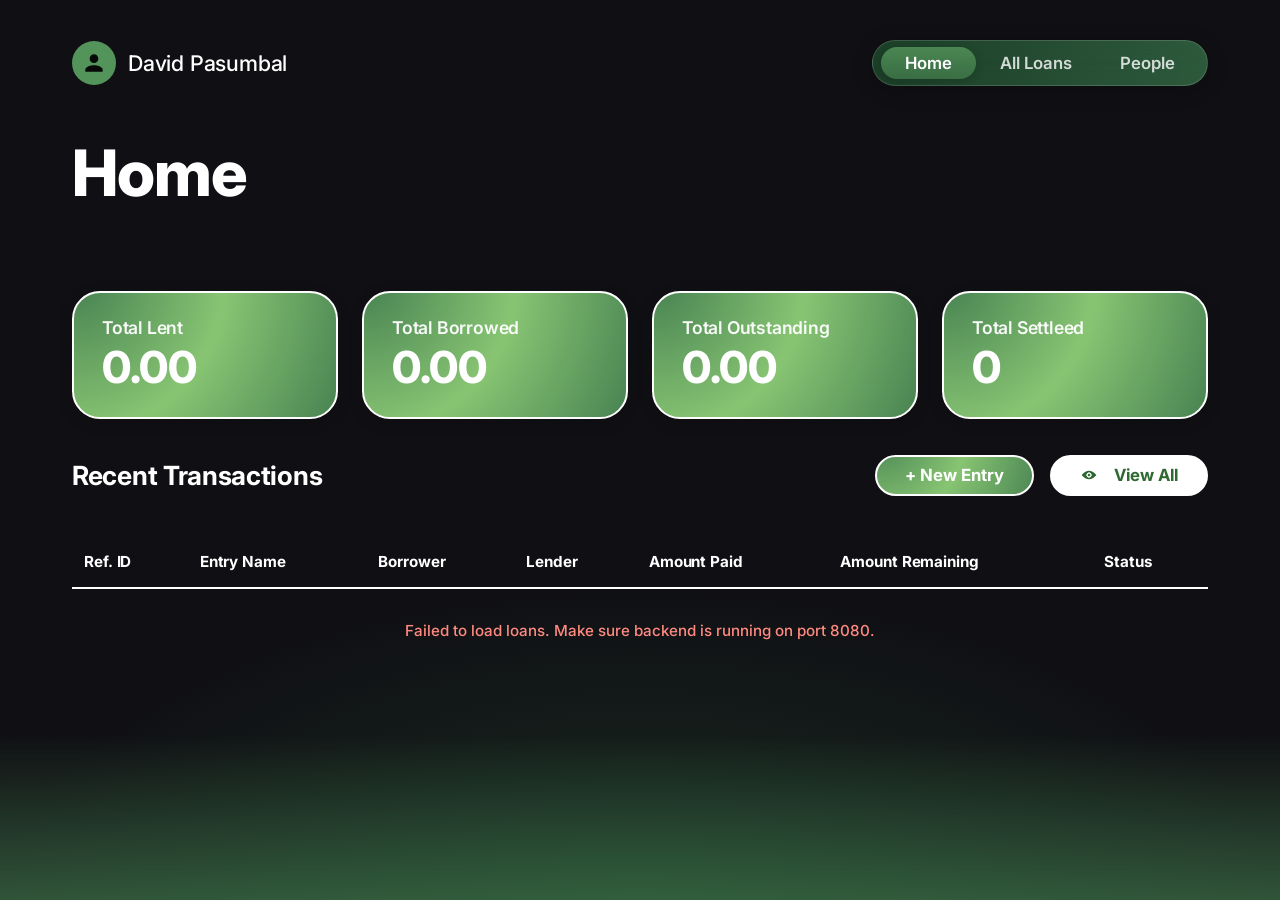
==== index.html @ 299bce42 "Merge branch 'feature-payments'" ====
<!DOCTYPE html>
<html lang="en">
<head>
    <meta charset="UTF-8">
    <meta name="viewport" content="width=device-width, initial-scale=1.0">
    <title>Loan Tracking System - Home</title>
    <meta name="description" content="Overview dashboard of your loan tracking.">
    <link rel="stylesheet" href="styles.css">
</head>
<body>
    <header class="header">
        <div class="profile">
            <div class="profile-avatar">
                <svg viewBox="0 0 24 24">
                    <path d="M12 12c2.21 0 4-1.79 4-4s-1.79-4-4-4-4 1.79-4 4 1.79 4 4 4zm0 2c-2.67 0-8 1.34-8 4v2h16v-2c0-2.66-5.33-4-8-4z"/>
                </svg>
            </div>
            <span class="profile-name">David Pasumbal</span>
        </div>
        <nav class="navbar-pill">
            <a href="index.html" class="active">Home</a>
            <a href="all-payments.html">All Loans</a>
            <a href="people-groups.html">People</a>
        </nav>
    </header>

    <main class="main-content">
        <h1 class="page-title">Home</h1>

        <div id="alerts-container" class="alerts-container"></div>

        <section class="metrics-grid">
            <div class="metric-card">
                <span class="metric-label">Total Lent</span>
                <span class="metric-value" id="total-lent">0.00</span>
            </div>
            <div class="metric-card">
                <span class="metric-label">Total Borrowed</span>
                <span class="metric-value" id="total-borrowed">0.00</span>
            </div>
            <div class="metric-card">
                <span class="metric-label">Total Outstanding</span>
                <span class="metric-value" id="total-outstanding">0.00</span>
            </div>
            <div class="metric-card">
                <span class="metric-label">Total Settleed</span>
                <span class="metric-value" id="total-settled">0</span>
            </div>
        </section>

        <section class="transactions-section">
            <div class="section-header" style="display: flex; justify-content: space-between; align-items: center; margin-bottom: 1.5rem;">
                <h2 class="section-title" style="margin-bottom: 0;">Recent Transactions</h2>
                <div class="actions-header" style="display: flex; gap: 1rem; align-items: center;">
                    <a href="entry-detail.html" class="btn-new-entry">+ New Entry</a>
                    <a href="all-payments.html" class="btn-view-all" style="display: flex; align-items: center;">
                        <img src="greenview.png" style="width: 18px; height: 18px; margin-right: 0.5rem;" alt="View All">
                        View All
                    </a>
                </div>
            </div>
            <div class="transactions-table-container">
                <table class="transactions-table">
                    <thead>
                        <tr>
                            <th>Ref. ID</th>
                            <th>Entry Name</th>
                            <th>Borrower</th>
                            <th>Lender</th>
                            <th>Amount Paid</th>
                            <th>Amount Remaining</th>
                            <th>Status</th>
                        </tr>
                    </thead>
                    <tbody id="recent-transactions-body">
                        <tr>
                            <td colspan="7" style="text-align: center; padding: 2rem;">Loading transactions...</td>
                        </tr>
                    </tbody>
                </table>
            </div>
        </section>


    </main>

    <script>
        const API_BASE = 'http://localhost:8080/api';
        const USER_ID = '11111111-1111-1111-1111-111111111111'; // David Pasumbal

        function formatCurrency(amount) {
            return new Intl.NumberFormat('en-US', {
                style: 'decimal',
                minimumFractionDigits: 0,
                maximumFractionDigits: 0
            }).format(Math.round(amount || 0));
        }

        async function loadDashboard() {
            try {
                const response = await fetch(`${API_BASE}/entries`);
                if (!response.ok) throw new Error('Failed to fetch loans');
                const loans = await response.json();

                // Calculate metrics
                let totalLent = 0;
                let totalBorrowed = 0;
                let outstandingLent = 0;
                let outstandingBorrowed = 0;
                let totalSettled = 0;
                const overdueAlerts = [];

                loans.forEach(loan => {
                    const isLender = loan.lenderPersonId === USER_ID;
                    const isBorrower = loan.borrowerPersonId === USER_ID;
                    const remaining = loan.amountRemaining || 0;
                    const borrowed = loan.amountBorrowed || 0;
                    const paid = borrowed - remaining;

                    if (isLender) {
                        totalLent += borrowed;
                        outstandingLent += remaining;
                        totalSettled += paid;
                    }
                    if (isBorrower) {
                        totalBorrowed += borrowed;
                        outstandingBorrowed += remaining;
                        totalSettled += paid;
                    }

                    // Installment alerts
                    if (loan.installmentPlan && loan.installmentPlan.terms && (isLender || isBorrower)) {
                        loan.installmentPlan.terms.forEach(term => {
                            const status = term.status ? term.status.toUpperCase() : '';
                            if (status === 'DELINQUENT') {
                                overdueAlerts.push({
                                    loan,
                                    term,
                                    isLender,
                                    isBorrower
                                });
                            }
                        });
                    }
                });

                const totalOutstanding = outstandingLent + outstandingBorrowed;

                // Update UI elements
                document.getElementById('total-lent').textContent = formatCurrency(totalLent);
                document.getElementById('total-borrowed').textContent = formatCurrency(totalBorrowed);
                
                const outstandingEl = document.getElementById('total-outstanding');
                outstandingEl.textContent = formatCurrency(totalOutstanding);

                document.getElementById('total-settled').textContent = formatCurrency(totalSettled);

                // Render Alerts
                const alertsContainer = document.getElementById('alerts-container');
                alertsContainer.innerHTML = '';

                // Overdue Alerts
                overdueAlerts.forEach(alert => {
                    const card = document.createElement('div');
                    card.className = 'alert-card delinquent';
                    card.onclick = () => {
                        window.location.href = `entry-detail.html?id=${alert.loan.entryId}`;
                    };

                    const amt = formatCurrency(alert.loan.installmentPlan.amountPerTerm);
                    const lenderOrBorrowerMsg = alert.isBorrower 
                        ? `You owe <strong>₱${amt}</strong> to <strong>${alert.loan.lenderPersonName || 'Lender'}</strong>`
                        : `<strong>${alert.loan.borrowerPersonName || alert.loan.borrowerGroupName || 'Borrower'}</strong> owes you <strong>₱${amt}</strong>`;
                    
                    const formattedDate = new Date(alert.term.dueDate).toLocaleDateString('en-US', {
                        month: 'short', day: 'numeric', year: 'numeric'
                    });

                    card.innerHTML = `
                        <div class="alert-icon">⚠️</div>
                        <div class="alert-content">
                            <span class="alert-title">Overdue Installment (Term #${alert.term.termNumber})</span>
                            <span class="alert-message">${lenderOrBorrowerMsg} for "${alert.loan.entryName}"</span>
                            <span class="alert-meta">Was due on ${formattedDate}</span>
                        </div>
                        <div class="alert-action">Resolve</div>
                    `;
                    alertsContainer.appendChild(card);
                });

                // Render recent transactions (up to 5, sorted by ID or date or just last added)
                // Let's assume order is fine, or sort descending if we want
                const recentLoans = [...loans].reverse().slice(0, 5);
                const tbody = document.getElementById('recent-transactions-body');
                tbody.innerHTML = '';

                if (recentLoans.length === 0) {
                    tbody.innerHTML = `<tr><td colspan="7" style="text-align: center; padding: 2rem; color: rgba(255,255,255,0.5);">No transactions found.</td></tr>`;
                    return;
                }

                recentLoans.forEach(loan => {
                    const row = document.createElement('tr');
                    // Display-only row — no click navigation

                    const amountPaid = (loan.amountBorrowed || 0) - (loan.amountRemaining || 0);
                    
                    // Determine display status (Ongoing, Overdue, Paid)
                    let displayStatus = 'Ongoing';
                    if (loan.paymentStatus === 'PAID') {
                        displayStatus = 'Paid';
                    } else {
                        let hasDelinquent = false;
                        if (loan.installmentPlan && loan.installmentPlan.terms) {
                            hasDelinquent = loan.installmentPlan.terms.some(t => t.status === 'DELINQUENT');
                        }
                        if (hasDelinquent) {
                            displayStatus = 'Overdue';
                        } else {
                            displayStatus = 'Ongoing';
                        }
                    }
                    const statusClass = displayStatus.toLowerCase();

                    row.innerHTML = `
                        <td><strong>${loan.referenceId || 'N/A'}</strong></td>
                        <td>${loan.entryName || 'Unnamed'}</td>
                        <td>${loan.borrowerPersonName || loan.borrowerGroupName || 'None'}</td>
                        <td>${loan.lenderPersonName || 'None'}</td>
                        <td>${formatCurrency(amountPaid)}</td>
                        <td>${formatCurrency(loan.amountRemaining)}</td>
                        <td><span class="status-badge ${statusClass}">${displayStatus}</span></td>
                    `;
                    tbody.appendChild(row);
                });

            } catch (err) {
                console.error(err);
                document.getElementById('recent-transactions-body').innerHTML = `
                    <tr>
                        <td colspan="7" style="text-align: center; padding: 2rem; color: #ff8a80;">
                            Failed to load loans. Make sure backend is running on port 8080.
                        </td>
                    </tr>
                `;
            }
        }

        document.addEventListener('DOMContentLoaded', loadDashboard);
    </script>
</body>
</html>
---- styles.css ----
@import url('https://fonts.googleapis.com/css2?family=Inter:wght@400;500;600;700;800&display=swap');

*, *::before, *::after {
    margin: 0;
    padding: 0;
    box-sizing: border-box;
}

html, body {
    height: 100%;
    width: 100%;
    font-family: 'Inter', sans-serif;
}

body {
    background: url('Background.png') no-repeat center center fixed;
    background-size: cover;
    background-color: #060907;
    min-height: 100vh;
    display: flex;
    flex-direction: column;
    align-items: center;
    justify-content: flex-start;
    overflow-x: hidden;
    overflow-y: auto;
    position: relative;
    color: #ffffff;
    padding-bottom: 3rem;
}

/* Bottom green glow effect */
body::after {
    content: '';
    position: absolute;
    bottom: 0;
    left: 0;
    right: 0;
    height: 35vh;
    background: radial-gradient(ellipse at bottom, rgba(53, 133, 76, 0.22) 0%, transparent 70%);
    pointer-events: none;
    z-index: 1;
}

/* Header */
.header {
    width: 100%;
    max-width: 1200px;
    display: flex;
    justify-content: space-between;
    align-items: center;
    padding: 2.5rem 2rem 1.5rem 2rem;
    z-index: 10;
}

.profile {
    display: flex;
    align-items: center;
    gap: 0.75rem;
    color: #ffffff;
}

.profile-name {
    font-size: 1.35rem;
    font-weight: 500;
    letter-spacing: -0.2px;
}

.profile-avatar {
    width: 44px;
    height: 44px;
    border-radius: 50%;
    background: #52945a;
    display: flex;
    align-items: center;
    justify-content: center;
    border: none;
}

.profile-avatar svg {
    width: 26px;
    height: 26px;
    fill: #060907;
}

/* Navigation Pill */
.navbar-pill {
    display: flex;
    background: linear-gradient(90deg, rgba(32, 79, 47, 0.75) 0%, rgba(55, 114, 73, 0.75) 100%);
    backdrop-filter: blur(12px);
    -webkit-backdrop-filter: blur(12px);
    border: 1.5px solid rgba(255, 255, 255, 0.15);
    padding: 0.35rem 0.5rem;
    border-radius: 50px;
    box-shadow: 0 4px 20px rgba(0, 0, 0, 0.25);
}

.navbar-pill a {
    color: rgba(255, 255, 255, 0.8);
    text-decoration: none;
    font-size: 1.05rem;
    font-weight: 600;
    padding: 0.4rem 1.5rem;
    border-radius: 50px;
    transition: color 0.2s ease, text-shadow 0.2s ease;
}

.navbar-pill a.active {
    color: #ffffff;
    background: linear-gradient(180deg, rgba(82, 148, 90, 0.85) 0%, rgba(63, 117, 72, 0.85) 100%);
    box-shadow: 0 2px 10px rgba(0, 0, 0, 0.15);
}

.navbar-pill a:hover:not(.active) {
    color: #ffffff;
}

/* Main Content Area */
.main-content {
    width: 100%;
    max-width: 1200px;
    padding: 1.5rem 2rem;
    display: flex;
    flex-direction: column;
    gap: 2.25rem;
    z-index: 2;
}

.page-title {
    font-size: 4rem;
    font-weight: 800;
    color: #ffffff;
    text-align: left;
    letter-spacing: -1px;
}

/* Metrics Cards Grid */
.metrics-grid {
    display: grid;
    grid-template-columns: repeat(4, 1fr);
    gap: 1.5rem;
    width: 100%;
}

.metric-card {
    background: url('Green Gradient.png') center/cover no-repeat;
    border: 2px solid #ffffff;
    border-radius: 28px;
    padding: 1.5rem 1.75rem;
    color: #ffffff;
    display: flex;
    flex-direction: column;
    gap: 0.25rem;
    box-shadow: 0 4px 15px rgba(0, 0, 0, 0.15);
    transition: transform 0.25s ease, box-shadow 0.25s ease;
}

.metric-card:hover {
    transform: translateY(-4px);
    box-shadow: 0 8px 24px rgba(76, 175, 80, 0.3);
}

.metric-card.has-delinquent {
    background: linear-gradient(180deg, rgba(229, 57, 53, 0.85) 0%, rgba(198, 40, 40, 0.85) 100%);
    border-color: #ff8a80;
    box-shadow: 0 4px 15px rgba(244, 67, 54, 0.2);
}

.metric-card.has-delinquent:hover {
    box-shadow: 0 8px 24px rgba(244, 67, 54, 0.4);
}

.metric-card.has-upcoming {
    background: linear-gradient(180deg, rgba(25, 118, 210, 0.85) 0%, rgba(21, 101, 192, 0.85) 100%);
    border-color: #90caf9;
    box-shadow: 0 4px 15px rgba(33, 150, 243, 0.2);
}

.metric-card.has-upcoming:hover {
    box-shadow: 0 8px 24px rgba(33, 150, 243, 0.4);
}

/* Alerts Section */
.alerts-container {
    display: flex;
    flex-direction: column;
    gap: 0.75rem;
    width: 100%;
    margin-bottom: 0.5rem;
}

.alert-card {
    display: flex;
    align-items: center;
    gap: 0.75rem;
    border-radius: 12px;
    padding: 0.6rem 1.25rem;
    backdrop-filter: blur(12px);
    -webkit-backdrop-filter: blur(12px);
    box-shadow: 0 2px 8px rgba(0, 0, 0, 0.15);
    transition: transform 0.2s, box-shadow 0.2s;
    cursor: pointer;
}

.alert-card:hover {
    transform: translateY(-1px);
}

.alert-card.delinquent {
    background: rgba(244, 67, 54, 0.08);
    border: 1px solid rgba(255, 82, 82, 0.2);
    box-shadow: 0 2px 8px rgba(244, 67, 54, 0.08);
}

.alert-card.delinquent:hover {
    box-shadow: 0 4px 12px rgba(244, 67, 54, 0.15);
}

.alert-card.upcoming {
    background: rgba(25, 118, 210, 0.08);
    border: 1px solid rgba(144, 202, 249, 0.2);
    box-shadow: 0 2px 8px rgba(25, 118, 210, 0.08);
}

.alert-card.upcoming:hover {
    box-shadow: 0 4px 12px rgba(25, 118, 210, 0.15);
}

.alert-icon {
    font-size: 1.25rem;
    display: flex;
    align-items: center;
    justify-content: center;
}

.alert-content {
    flex: 1;
    display: flex;
    flex-direction: column;
    gap: 0.15rem;
}

.alert-title {
    font-weight: 600;
    font-size: 0.95rem;
    letter-spacing: -0.1px;
}

.alert-card.delinquent .alert-title {
    color: #ff8a80;
}

.alert-card.upcoming .alert-title {
    color: #80d8ff;
}

.alert-message {
    font-size: 0.9rem;
    color: rgba(255, 255, 255, 0.85);
}

.alert-meta {
    font-size: 0.8rem;
    color: rgba(255, 255, 255, 0.6);
    margin-top: 0.05rem;
}

.alert-action {
    display: flex;
    align-items: center;
    justify-content: center;
    padding: 0.3rem 0.6rem;
    background: rgba(255, 255, 255, 0.08);
    border-radius: 6px;
    font-size: 0.8rem;
    font-weight: 600;
    color: #ffffff;
    transition: background 0.2s;
}

.alert-card:hover .alert-action {
    background: rgba(255, 255, 255, 0.15);
}

.metric-label {
    font-size: 1.1rem;
    font-weight: 600;
    color: rgba(255, 255, 255, 0.95);
    letter-spacing: -0.2px;
}

.metric-value {
    font-size: 2.75rem;
    font-weight: 800;
    line-height: 1.15;
    letter-spacing: -0.5px;
}

/* Recent Transactions */
.transactions-section {
    display: flex;
    flex-direction: column;
    gap: 1rem;
    width: 100%;
}

.section-title {
    font-size: 1.65rem;
    font-weight: 700;
    color: #ffffff;
    text-align: left;
    letter-spacing: -0.3px;
}

.transactions-table-container {
    width: 100%;
    overflow-x: auto;
}

.transactions-table {
    width: 100%;
    border-collapse: collapse;
    text-align: left;
}

.transactions-table th {
    padding: 1rem 0.75rem;
    border-bottom: 2px solid #ffffff;
    color: #ffffff;
    font-size: 0.95rem;
    font-weight: 700;
    letter-spacing: -0.1px;
}

.transactions-table td {
    padding: 1rem 0.75rem;
    border-bottom: 1px solid rgba(255, 255, 255, 0.2);
    color: #ffffff;
    font-size: 0.95rem;
    font-weight: 500;
}

.transactions-table tr:last-child td {
    border-bottom: none;
}

/* Actions Footer */
.actions-footer {
    display: flex;
    justify-content: flex-end;
    gap: 1rem;
    margin-top: 0.5rem;
}

.btn-new-entry {
    background: url('Green Gradient.png') no-repeat center;
    background-size: cover;
    color: #ffffff;
    border: 2px solid #ffffff;
    border-radius: 50px;
    padding: 0.55rem 1.75rem;
    font-size: 1.05rem;
    font-weight: 700;
    cursor: pointer;
    transition: transform 0.2s ease, filter 0.2s ease;
    text-decoration: none;
    display: inline-flex;
    align-items: center;
    gap: 0.5rem;
}

.btn-new-entry:hover {
    filter: brightness(1.1);
    transform: translateY(-2px);
}

.btn-view-all {
    background: #ffffff;
    color: #2e6930;
    border: 2px solid #ffffff;
    border-radius: 50px;
    padding: 0.55rem 1.75rem;
    font-size: 1.05rem;
    font-weight: 700;
    cursor: pointer;
    transition: transform 0.2s ease, background-color 0.2s ease;
    text-decoration: none;
    display: inline-flex;
    align-items: center;
    gap: 0.5rem;
}

.btn-view-all:hover {
    background: #e8f5e9;
    transform: translateY(-2px);
}

.btn-view-all svg {
    width: 20px;
    height: 20px;
    fill: #2e6930;
}

/* Responsive Design */
@media (max-width: 1024px) {
    .metrics-grid {
        grid-template-columns: repeat(2, 1fr);
        gap: 1.25rem;
    }
}

@media (max-width: 640px) {
    .header {
        flex-direction: column;
        gap: 1.25rem;
        align-items: flex-start;
        padding: 1.5rem 1rem 1rem 1rem;
    }
    
    .main-content {
        padding: 1rem;
        gap: 1.5rem;
    }
    
    .page-title {
        font-size: 3rem;
    }
    
    .metrics-grid {
        grid-template-columns: 1fr;
        gap: 1rem;
    }
    
    .metric-value {
        font-size: 2.25rem;
    }
    
    .actions-footer {
        flex-direction: column;
        align-items: stretch;
    }
    
    .btn-new-entry, .btn-view-all {
        justify-content: center;
    }
}

/* Form & Detail Styling */
.form-container {
    background: rgba(255, 255, 255, 0.03);
    border: 1px solid rgba(255, 255, 255, 0.1);
    border-radius: 20px;
    padding: 2.5rem;
    backdrop-filter: blur(12px);
    -webkit-backdrop-filter: blur(12px);
    width: 100%;
    box-shadow: 0 8px 32px rgba(0, 0, 0, 0.3);
}

.form-grid {
    display: grid;
    grid-template-columns: repeat(2, 1fr);
    gap: 1.5rem;
}

@media (max-width: 768px) {
    .form-grid {
        grid-template-columns: 1fr;
    }
}

.form-group {
    display: flex;
    flex-direction: column;
    gap: 0.5rem;
}

.form-group.full-width {
    grid-column: 1 / -1;
}

.form-group label {
    font-size: 0.95rem;
    font-weight: 600;
    color: rgba(255, 255, 255, 0.85);
}

.form-group label span.required {
    color: #ff8a80;
    margin-left: 2px;
}

.form-input, .form-select, .form-textarea {
    background: rgba(255, 255, 255, 0.05);
    border: 1.5px solid rgba(255, 255, 255, 0.15);
    border-radius: 10px;
    padding: 0.8rem 1rem;
    color: #ffffff;
    font-size: 1rem;
    font-family: inherit;
    transition: border-color 0.2s, box-shadow 0.2s;
}

.form-input:focus, .form-select:focus, .form-textarea:focus {
    outline: none;
    border-color: #4caf50;
    box-shadow: 0 0 0 3px rgba(76, 175, 80, 0.25);
}

.form-select option {
    background-color: #121814;
    color: #ffffff;
}

.form-textarea {
    resize: vertical;
    min-height: 100px;
}

.radio-group {
    display: flex;
    gap: 1.5rem;
    padding: 0.5rem 0;
}

.radio-label {
    display: flex;
    align-items: center;
    gap: 0.5rem;
    cursor: pointer;
    font-weight: 500;
}

.radio-label input {
    accent-color: #4caf50;
    width: 18px;
    height: 18px;
}

.form-actions {
    display: flex;
    justify-content: flex-end;
    gap: 1rem;
    margin-top: 2.5rem;
    border-top: 1px solid rgba(255, 255, 255, 0.1);
    padding-top: 1.5rem;
}

.btn {
    border-radius: 50px;
    padding: 0.75rem 2rem;
    font-size: 1rem;
    font-weight: 700;
    cursor: pointer;
    transition: transform 0.2s, background-color 0.2s, filter 0.2s;
    text-decoration: none;
    display: inline-flex;
    align-items: center;
    gap: 0.5rem;
    border: none;
}

.btn:hover {
    transform: translateY(-2px);
}

.btn-primary {
    background: url('Green Gradient.png') no-repeat center;
    background-size: cover;
    color: #ffffff;
}

.btn-primary:hover {
    filter: brightness(1.1);
}

.btn-secondary {
    background: rgba(255, 255, 255, 0.1);
    color: #ffffff;
    border: 1.5px solid rgba(255, 255, 255, 0.15);
}

.btn-secondary:hover {
    background: rgba(255, 255, 255, 0.15);
}

.btn-danger {
    background: #e53935;
    color: #ffffff;
}

.btn-danger:hover {
    background: #ef5350;
}

/* Status Badges */
.status-badge {
    display: inline-block;
    padding: 0.25rem 0.75rem;
    border-radius: 50px;
    font-size: 0.8rem;
    font-weight: 700;
    text-transform: uppercase;
    letter-spacing: 0.5px;
}

.status-badge.unpaid {
    background: rgba(229, 57, 53, 0.2);
    color: #ef5350;
    border: 1px solid rgba(239, 83, 80, 0.3);
}

.status-badge.partially-paid {
    background: rgba(255, 179, 0, 0.2);
    color: #ffca28;
    border: 1px solid rgba(255, 202, 40, 0.3);
}

.status-badge.paid {
    background: rgba(76, 175, 80, 0.2);
    color: #81c784;
    border: 1px solid rgba(129, 199, 132, 0.3);
}

.status-badge.ongoing {
    background: rgba(33, 150, 243, 0.15);
    color: #90caf9;
    border: 1px solid rgba(144, 202, 249, 0.3);
}

.status-badge.overdue {
    background: rgba(244, 67, 54, 0.15);
    color: #ff5252;
    border: 1px solid rgba(255, 82, 82, 0.3);
}

/* Image Upload & Preview */
.image-upload-wrapper {
    display: flex;
    flex-direction: column;
    gap: 0.75rem;
}

.image-preview-container {
    width: 100%;
    max-width: 300px;
    height: 200px;
    border: 2px dashed rgba(255, 255, 255, 0.15);
    border-radius: 12px;
    display: flex;
    align-items: center;
    justify-content: center;
    overflow: hidden;
    position: relative;
    background: rgba(0, 0, 0, 0.2);
}

.image-preview-container img {
    width: 100%;
    height: 100%;
    object-fit: contain;
}

.image-preview-placeholder {
    color: rgba(255, 255, 255, 0.4);
    font-size: 0.9rem;
    text-align: center;
    padding: 1rem;
}

/* Info Banner */
.info-banner {
    display: flex;
    align-items: center;
    gap: 1rem;
    background: rgba(76, 175, 80, 0.1);
    border: 1px solid rgba(129, 199, 132, 0.3);
    border-radius: 12px;
    padding: 1rem 1.5rem;
    margin-bottom: 2rem;
    width: 100%;
}

.info-banner-icon {
    font-size: 1.5rem;
}

.info-banner-content {
    font-size: 0.95rem;
    color: rgba(255, 255, 255, 0.9);
}

.info-banner-content strong {
    color: #ffffff;
}

/* Utility classes */
.hidden {
    display: none !important;
}

/* Search & Filter Bar */
.filter-bar {
    display: flex;
    gap: 1rem;
    margin-bottom: 1.5rem;
    flex-wrap: wrap;
    width: 100%;
    z-index: 2;
}

.filter-input {
    flex: 1;
    min-width: 250px;
    background: rgba(255, 255, 255, 0.05);
    border: 1.5px solid rgba(255, 255, 255, 0.15);
    border-radius: 50px;
    padding: 0.75rem 1.5rem;
    color: #ffffff;
    font-size: 0.95rem;
    font-family: inherit;
    transition: border-color 0.2s, box-shadow 0.2s;
}

.filter-input::placeholder {
    color: rgba(255, 255, 255, 0.4);
}

.filter-input:focus, .filter-select:focus {
    outline: none;
    border-color: #4caf50;
    box-shadow: 0 0 0 3px rgba(76, 175, 80, 0.25);
}

.filter-select {
    min-width: 160px;
    background: rgba(255, 255, 255, 0.05);
    border: 1.5px solid rgba(255, 255, 255, 0.15);
    border-radius: 50px;
    padding: 0.75rem 1rem;
    color: #ffffff;
    font-size: 0.95rem;
    font-family: inherit;
    cursor: pointer;
    transition: border-color 0.2s, box-shadow 0.2s;
}

.filter-select option {
    background-color: #121814;
    color: #ffffff;
}

/* Custom Dropdown Styling to match People & Groups page */
.custom-dropdown {
    position: relative;
    display: inline-block;
    min-width: 170px;
}

.custom-dropdown .dropdown-trigger {
    width: 100%;
    display: flex;
    align-items: center;
    justify-content: space-between;
    gap: 0.5rem;
    background: linear-gradient(90deg, rgba(32, 79, 47, 0.85) 0%, rgba(55, 114, 73, 0.85) 100%);
    backdrop-filter: blur(12px);
    -webkit-backdrop-filter: blur(12px);
    border: 1.5px solid rgba(255, 255, 255, 0.2);
    border-radius: 50px;
    padding: 0.75rem 1.5rem;
    font-size: 0.95rem;
    font-weight: 700;
    color: #ffffff;
    cursor: pointer;
    white-space: nowrap;
    box-shadow: 0 4px 20px rgba(0, 0, 0, 0.25);
    transition: filter 0.2s, border-color 0.2s, box-shadow 0.2s;
    font-family: inherit;
}

.custom-dropdown .dropdown-trigger:hover {
    filter: brightness(1.1);
}

.custom-dropdown.open .dropdown-trigger {
    border-color: #4caf50;
    box-shadow: 0 0 0 3px rgba(76, 175, 80, 0.25), 0 4px 20px rgba(0, 0, 0, 0.25);
}

.custom-dropdown .dropdown-menu {
    display: none;
    position: absolute;
    top: calc(100% + 8px);
    left: 0;
    width: 100%;
    min-width: 220px;
    background: #121814;
    border: 1.5px solid rgba(255, 255, 255, 0.12);
    border-radius: 12px;
    overflow: hidden;
    z-index: 100;
    box-shadow: 0 8px 30px rgba(0, 0, 0, 0.5);
}

.custom-dropdown.open .dropdown-menu {
    display: block;
}

.custom-dropdown .dropdown-item {
    display: block;
    width: 100%;
    background: none;
    border: none;
    color: rgba(255, 255, 255, 0.8);
    padding: 0.8rem 1.25rem;
    text-align: left;
    font-family: inherit;
    font-size: 0.95rem;
    font-weight: 600;
    cursor: pointer;
    transition: background 0.15s, color 0.15s;
    position: relative;
    padding-left: 2.2rem; /* Make room for checkmark */
    white-space: nowrap;
}

.custom-dropdown .dropdown-item::before {
    content: '✓';
    position: absolute;
    left: 1rem;
    opacity: 0;
    color: #a5d6a7;
    font-weight: 800;
    transition: opacity 0.15s;
}

.custom-dropdown .dropdown-item.active::before {
    opacity: 1;
}

.custom-dropdown .dropdown-item:hover {
    background: rgba(255, 255, 255, 0.07);
    color: #ffffff;
}

.custom-dropdown .dropdown-item.active {
    color: #a5d6a7;
}

.custom-dropdown .chevron {
    font-size: 0.75rem;
    transition: transform 0.2s ease;
}

.custom-dropdown.open .chevron {
    transform: rotate(180deg);
}

.transactions-table tr.transaction-row:hover {
    background-color: rgba(255, 255, 255, 0.05);
}

/* Installment & Allocation Panel Custom Styling */
.status-badge.skipped {
    background: rgba(120, 144, 156, 0.2);
    color: #b0bec5;
    border: 1px solid rgba(176, 190, 197, 0.3);
}

.status-badge.delinquent {
    background: rgba(244, 67, 54, 0.2);
    color: #ff5252;
    border: 1px solid rgba(255, 82, 82, 0.3);
}

.status-badge.not-started {
    background: rgba(255, 255, 255, 0.05);
    color: rgba(255, 255, 255, 0.5);
    border: 1px solid rgba(255, 255, 255, 0.1);
}

.timeline-container {
    display: flex;
    flex-direction: column;
    gap: 0.75rem;
    margin-top: 1rem;
}

.timeline-item {
    display: flex;
    justify-content: space-between;
    align-items: center;
    background: rgba(255, 255, 255, 0.02);
    border: 1px solid rgba(255, 255, 255, 0.08);
    border-radius: 12px;
    padding: 0.9rem 1.25rem;
    transition: background-color 0.2s;
}

.timeline-item:hover {
    background: rgba(255, 255, 255, 0.04);
}

.timeline-details {
    display: flex;
    align-items: center;
    gap: 1.5rem;
    flex-wrap: wrap;
}

.timeline-term {
    font-weight: 700;
    color: #a5d6a7;
    font-size: 1rem;
}

.timeline-date {
    font-size: 0.95rem;
    color: rgba(255, 255, 255, 0.7);
}

.timeline-date strong {
    color: #ffffff;
}

.btn-skip {
    background: rgba(244, 67, 54, 0.1);
    color: #ff5252;
    border: 1px solid rgba(255, 82, 82, 0.2);
    padding: 0.4rem 1rem;
    font-size: 0.85rem;
    border-radius: 6px;
    font-weight: 600;
    cursor: pointer;
    transition: background-color 0.2s, transform 0.1s;
}

.btn-skip:hover {
    background: rgba(244, 67, 54, 0.2);
    transform: translateY(-1px);
}

.btn-skip:active {
    transform: translateY(0);
}

.allocation-input-table input {
    width: 100%;
    background: rgba(255, 255, 255, 0.05);
    border: 1px solid rgba(255, 255, 255, 0.15);
    border-radius: 6px;
    padding: 0.4rem 0.6rem;
    color: #ffffff;
    font-family: inherit;
    font-size: 0.95rem;
}

.allocation-input-table input:focus {
    outline: none;
    border-color: #4caf50;
}

.allocation-input-table input[readonly] {
    background: rgba(255, 255, 255, 0.02);
    border-color: rgba(255, 255, 255, 0.08);
    color: rgba(255, 255, 255, 0.6);
    cursor: not-allowed;
}

.btn-remove-row {
    background: rgba(229, 57, 53, 0.15);
    color: #ef5350;
    border: 1px solid rgba(239, 83, 80, 0.3);
    padding: 0.35rem 0.75rem;
    font-size: 0.8rem;
    border-radius: 6px;
    cursor: pointer;
    transition: background 0.2s;
}

.btn-remove-row:hover {
    background: rgba(229, 57, 53, 0.25);
}
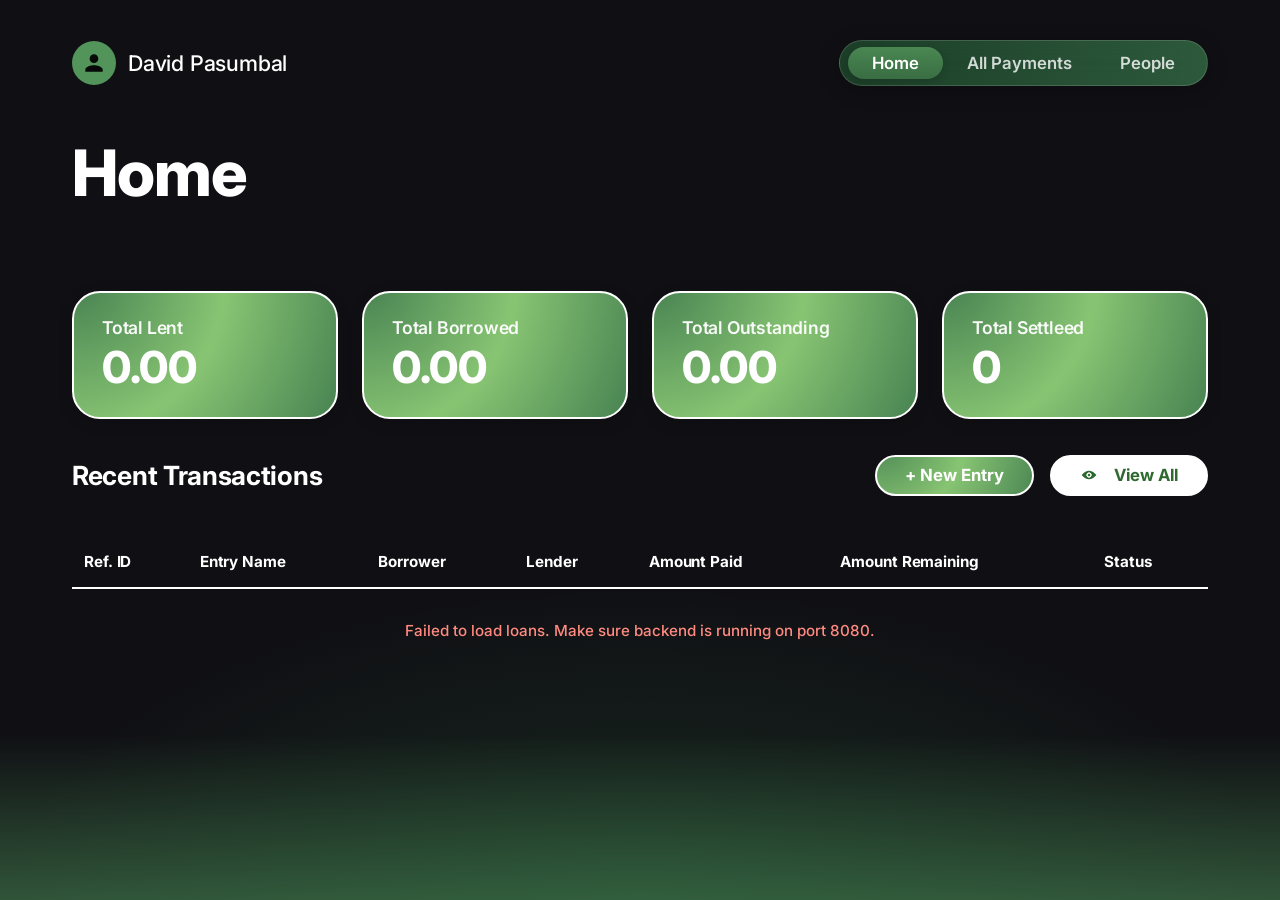
==== commit 80027eba: "refactor: update loan entry UI with group-based member dropdowns and cache-busting asset links." ====
--- a/index.html
+++ b/index.html
@@ -5,7 +5,7 @@
     <meta name="viewport" content="width=device-width, initial-scale=1.0">
     <title>Loan Tracking System - Home</title>
     <meta name="description" content="Overview dashboard of your loan tracking.">
-    <link rel="stylesheet" href="styles.css">
+    <link rel="stylesheet" href="styles.css?v=4">
 </head>
 <body>
     <header class="header">
@@ -19,7 +19,7 @@
         </div>
         <nav class="navbar-pill">
             <a href="index.html" class="active">Home</a>
-            <a href="all-payments.html">All Loans</a>
+            <a href="all-payments.html">All Payments</a>
             <a href="people-groups.html">People</a>
         </nav>
     </header>
--- a/styles.css
+++ b/styles.css
@@ -711,10 +711,11 @@
 .filter-input {
     flex: 1;
     min-width: 250px;
+    height: 44px;
     background: rgba(255, 255, 255, 0.05);
     border: 1.5px solid rgba(255, 255, 255, 0.15);
     border-radius: 50px;
-    padding: 0.75rem 1.5rem;
+    padding: 0 1.5rem;
     color: #ffffff;
     font-size: 0.95rem;
     font-family: inherit;
@@ -753,33 +754,36 @@
 .custom-dropdown {
     position: relative;
     display: inline-block;
-    min-width: 170px;
+    width: 220px !important;
+    min-width: 220px !important;
+    max-width: 220px !important;
+    flex: none !important;
 }
 
 .custom-dropdown .dropdown-trigger {
-    width: 100%;
+    width: 100% !important;
+    height: 44px !important;
     display: flex;
     align-items: center;
     justify-content: space-between;
     gap: 0.5rem;
-    background: linear-gradient(90deg, rgba(32, 79, 47, 0.85) 0%, rgba(55, 114, 73, 0.85) 100%);
-    backdrop-filter: blur(12px);
-    -webkit-backdrop-filter: blur(12px);
-    border: 1.5px solid rgba(255, 255, 255, 0.2);
+    background: url('Green Gradient.png') no-repeat center;
+    background-size: cover;
+    border: 2px solid #ffffff;
     border-radius: 50px;
-    padding: 0.75rem 1.5rem;
+    padding: 0 1rem;
     font-size: 0.95rem;
     font-weight: 700;
     color: #ffffff;
     cursor: pointer;
     white-space: nowrap;
-    box-shadow: 0 4px 20px rgba(0, 0, 0, 0.25);
-    transition: filter 0.2s, border-color 0.2s, box-shadow 0.2s;
+    transition: transform 0.2s, filter 0.2s, border-color 0.2s, box-shadow 0.2s;
     font-family: inherit;
 }
 
 .custom-dropdown .dropdown-trigger:hover {
     filter: brightness(1.1);
+    transform: translateY(-2px);
 }
 
 .custom-dropdown.open .dropdown-trigger {
@@ -793,7 +797,6 @@
     top: calc(100% + 8px);
     left: 0;
     width: 100%;
-    min-width: 220px;
     background: #121814;
     border: 1.5px solid rgba(255, 255, 255, 0.12);
     border-radius: 12px;
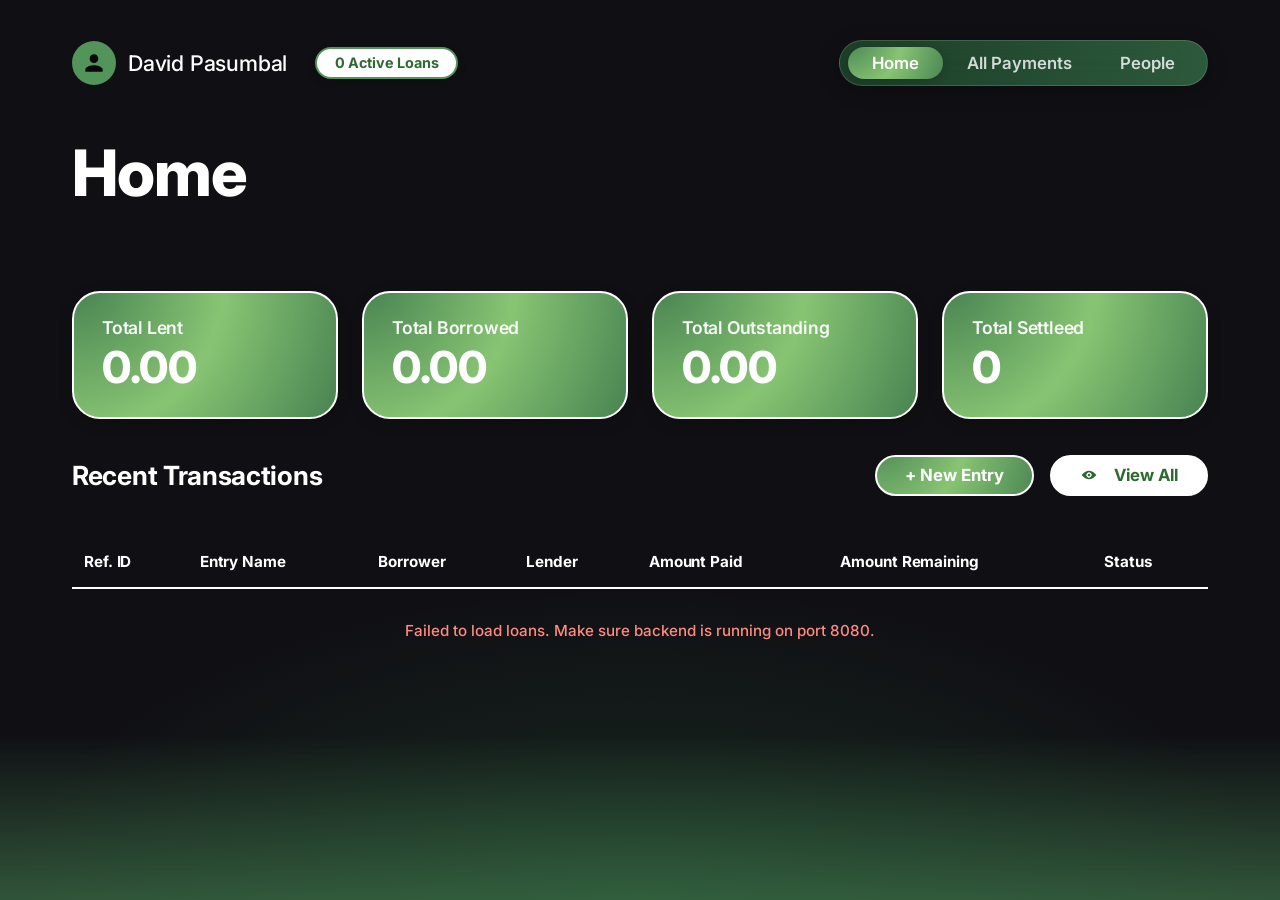
==== commit dce01242: "Added active loans counter" ====
--- a/index.html
+++ b/index.html
@@ -16,6 +16,7 @@
                 </svg>
             </div>
             <span class="profile-name">David Pasumbal</span>
+            <span class="active-loans-badge" id="active-loans-count">0 Active Loans</span>
         </div>
         <nav class="navbar-pill">
             <a href="index.html" class="active">Home</a>
@@ -102,6 +103,13 @@
                 if (!response.ok) throw new Error('Failed to fetch loans');
                 const loans = await response.json();
 
+                // Update active loans badge
+                const activeLoansCount = loans.filter(l => l.paymentStatus !== 'PAID').length;
+                const activeBadge = document.getElementById('active-loans-count');
+                if (activeBadge) {
+                    activeBadge.innerHTML = `<strong>${activeLoansCount}</strong> Active Loan${activeLoansCount !== 1 ? 's' : ''}`;
+                }
+
                 // Calculate metrics
                 let totalLent = 0;
                 let totalBorrowed = 0;
@@ -205,22 +213,9 @@
 
                     const amountPaid = (loan.amountBorrowed || 0) - (loan.amountRemaining || 0);
                     
-                    // Determine display status (Ongoing, Overdue, Paid)
-                    let displayStatus = 'Ongoing';
-                    if (loan.paymentStatus === 'PAID') {
-                        displayStatus = 'Paid';
-                    } else {
-                        let hasDelinquent = false;
-                        if (loan.installmentPlan && loan.installmentPlan.terms) {
-                            hasDelinquent = loan.installmentPlan.terms.some(t => t.status === 'DELINQUENT');
-                        }
-                        if (hasDelinquent) {
-                            displayStatus = 'Overdue';
-                        } else {
-                            displayStatus = 'Ongoing';
-                        }
-                    }
-                    const statusClass = displayStatus.toLowerCase();
+                    // Display status directly from database (UNPAID, PARTIALLY PAID, PAID)
+                    const displayStatus = loan.paymentStatus || 'UNPAID';
+                    const statusClass = displayStatus.toLowerCase().replace(/ /g, '-');
 
                     row.innerHTML = `
                         <td><strong>${loan.referenceId || 'N/A'}</strong></td>
--- a/styles.css
+++ b/styles.css
@@ -106,7 +106,7 @@
 
 .navbar-pill a.active {
     color: #ffffff;
-    background: linear-gradient(180deg, rgba(82, 148, 90, 0.85) 0%, rgba(63, 117, 72, 0.85) 100%);
+    background: url('Green Gradient.png') center/cover no-repeat;
     box-shadow: 0 2px 10px rgba(0, 0, 0, 0.15);
 }
 
@@ -810,20 +810,21 @@
 }
 
 .custom-dropdown .dropdown-item {
-    display: block;
+    display: flex !important;
+    align-items: center !important;
     width: 100%;
     background: none;
     border: none;
     color: rgba(255, 255, 255, 0.8);
-    padding: 0.8rem 1.25rem;
-    text-align: left;
+    padding: 0.8rem 1.25rem !important;
+    padding-left: 2.2rem !important; /* Make room for checkmark */
+    text-align: left !important;
     font-family: inherit;
     font-size: 0.95rem;
     font-weight: 600;
     cursor: pointer;
     transition: background 0.15s, color 0.15s;
     position: relative;
-    padding-left: 2.2rem; /* Make room for checkmark */
     white-space: nowrap;
 }
 
@@ -985,5 +986,423 @@
     background: rgba(229, 57, 53, 0.25);
 }
 
-
-
+/* Card Layout Styling to match People & Groups Page */
+.pg-list {
+  display: flex;
+  flex-direction: column;
+  gap: 0.85rem;
+  width: 100%;
+}
+
+.pg-card {
+  border-radius: 20px;
+  overflow: hidden;
+  border: 2px solid rgba(255,255,255,0.2);
+  box-shadow: 0 4px 20px rgba(0,0,0,0.2);
+}
+
+.pg-card-header {
+  display: flex;
+  align-items: center;
+  gap: 1rem;
+  padding: 1rem 1.4rem;
+  background: url('Green Gradient.png') no-repeat center;
+  background-size: cover;
+}
+
+.pg-initials {
+  width: 46px;
+  height: 46px;
+  border-radius: 50%;
+  background: rgba(255,255,255,0.95);
+  color: #1a4d1a;
+  display: flex;
+  align-items: center;
+  justify-content: center;
+  font-weight: 800;
+  font-size: 0.82rem;
+  letter-spacing: 0.5px;
+  flex-shrink: 0;
+  border: 2px solid rgba(255,255,255,0.6);
+}
+
+.pg-card-name {
+  font-size: 1.15rem;
+  font-weight: 700;
+  color: #fff;
+  flex: 1;
+}
+
+.pg-entry-badge {
+  background: rgba(0,0,0,0.35);
+  color: rgba(255,255,255,0.9);
+  border: 1.5px solid rgba(255,255,255,0.25);
+  border-radius: 50px;
+  padding: 0.25rem 0.9rem;
+  font-size: 0.8rem;
+  font-weight: 600;
+  white-space: nowrap;
+}
+
+.pg-card-actions {
+  display: flex;
+  align-items: center;
+  gap: 0.5rem;
+  margin-left: auto;
+  flex-shrink: 0;
+}
+
+.btn-pg-view {
+  display: inline-flex;
+  align-items: center;
+  gap: 0.4rem;
+  background: rgba(0,0,0,0.5);
+  color: #fff;
+  border: 1.5px solid rgba(255,255,255,0.2);
+  border-radius: 50px;
+  padding: 0.45rem 1.1rem;
+  font-size: 0.85rem;
+  font-weight: 700;
+  cursor: pointer;
+  font-family: inherit;
+  transition: background 0.2s;
+  white-space: nowrap;
+}
+
+.btn-pg-view:hover { background: rgba(0,0,0,0.7); }
+
+.btn-pg-icon {
+  width: 36px;
+  height: 36px;
+  border-radius: 50%;
+  border: none;
+  cursor: pointer;
+  display: flex;
+  align-items: center;
+  justify-content: center;
+  font-size: 0.9rem;
+  transition: transform 0.15s, filter 0.2s;
+}
+
+.btn-pg-icon:hover { transform: scale(1.1); filter: brightness(1.15); }
+.btn-pg-edit { background: rgba(255,255,255,0.25); color: #fff; }
+.btn-pg-delete { background: #e53935; color: #fff; }
+.btn-pg-delete:hover { background: #c62828; }
+
+.pg-card-body {
+  display: none;
+  background: rgba(0,0,0,0.35);
+  border-top: 1.5px solid rgba(255,255,255,0.1);
+  padding: 1.25rem 1.4rem 1.4rem;
+  backdrop-filter: blur(4px);
+}
+
+.pg-card-body.open { display: block; }
+
+/* Custom Loan Card Inner Layout */
+.loan-details-grid {
+  display: grid;
+  grid-template-columns: repeat(2, 1fr);
+  gap: 1.5rem;
+  margin-bottom: 1.25rem;
+}
+
+@media (max-width: 640px) {
+  .loan-details-grid {
+    grid-template-columns: 1fr;
+    gap: 1rem;
+  }
+}
+
+.loan-details-grid .details-col p {
+  margin-bottom: 0.6rem;
+  font-size: 0.95rem;
+  color: rgba(255, 255, 255, 0.8);
+}
+
+.loan-details-grid .details-col p strong {
+  color: #a5d6a7;
+  display: inline-block;
+  min-width: 130px;
+}
+
+.card-footer-actions {
+  display: flex;
+  justify-content: flex-end;
+  border-top: 1px solid rgba(255, 255, 255, 0.08);
+  padding-top: 1rem;
+}
+
+/* Toolbar Row */
+.pg-toolbar {
+  display: flex;
+  align-items: center;
+  gap: 0.75rem;
+  flex-wrap: wrap;
+  width: 100%;
+  margin-bottom: 1.5rem;
+}
+
+.pg-search-wrap {
+  flex: 1;
+  min-width: 220px;
+  position: relative;
+}
+
+.pg-search-wrap .filter-input {
+  width: 100%;
+  padding-right: 3rem;
+}
+
+.pg-search-icon {
+  position: absolute;
+  right: 1.25rem;
+  top: 50%;
+  transform: translateY(-50%);
+  font-size: 1.15rem;
+  pointer-events: none;
+  color: #4caf50;
+}
+
+.btn-pg-add {
+  background: url('Green Gradient.png') no-repeat center;
+  background-size: cover;
+  color: #fff;
+  border: 2px solid #fff;
+  border-radius: 50px;
+  width: 170px;
+  height: 44px;
+  font-size: 1rem;
+  font-weight: 700;
+  cursor: pointer;
+  font-family: inherit;
+  transition: transform 0.2s, filter 0.2s;
+  white-space: nowrap;
+  display: inline-flex;
+  align-items: center;
+  justify-content: center;
+  text-decoration: none;
+}
+
+.btn-pg-add:hover {
+  filter: brightness(1.1);
+  transform: translateY(-2px);
+  color: #fff;
+}
+
+.btn-filter-toggle {
+  background: rgba(255, 255, 255, 0.08);
+  border: 1.5px solid rgba(255, 255, 255, 0.15);
+  color: #fff;
+  border-radius: 50px;
+  width: 150px;
+  height: 44px;
+  font-size: 0.95rem;
+  font-weight: 700;
+  cursor: pointer;
+  font-family: inherit;
+  transition: background-color 0.2s, transform 0.2s, border-color 0.2s;
+  display: inline-flex;
+  align-items: center;
+  justify-content: center;
+}
+
+.btn-filter-toggle:hover {
+  background: rgba(255, 255, 255, 0.15);
+  transform: translateY(-2px);
+}
+
+.btn-filter-toggle.active {
+  background: rgba(76, 175, 80, 0.2);
+  border-color: #4caf50;
+  color: #a5d6a7;
+}
+
+/* White Collapsible Body Mockup Details styling */
+.pg-card-body.loan-card-white-body {
+  background: #ffffff;
+  border-top: none;
+  padding: 1.5rem 2.2rem;
+  border-bottom-left-radius: 18px;
+  border-bottom-right-radius: 18px;
+  color: #113f15;
+}
+
+.loan-details-grid-mockup {
+  display: grid;
+  grid-template-columns: repeat(3, 1fr);
+  gap: 2rem;
+  margin-bottom: 1.25rem;
+  text-align: left;
+}
+
+@media (max-width: 768px) {
+  .loan-details-grid-mockup {
+    grid-template-columns: 1fr;
+    gap: 1.25rem;
+  }
+}
+
+.loan-detail-item {
+  display: flex;
+  flex-direction: column;
+  gap: 0.4rem;
+}
+
+.loan-detail-label {
+  font-size: 0.82rem;
+  font-weight: 700;
+  color: #52945a;
+  text-transform: uppercase;
+  letter-spacing: 0.5px;
+}
+
+.loan-detail-value {
+  font-size: 1.05rem;
+  font-weight: 700;
+  color: #1b4d1b;
+}
+
+/* Custom styling for view all badge in cards header */
+.pg-card-header .btn-pg-view {
+  background: #000000;
+  color: #ffffff;
+  border: 1.5px solid rgba(255, 255, 255, 0.2);
+  border-radius: 50px;
+  font-size: 0.85rem;
+  font-weight: 700;
+  padding: 0.45rem 1.2rem;
+}
+
+.pg-card-header .btn-pg-view:hover {
+  background: rgba(0, 0, 0, 0.85);
+  border-color: rgba(255, 255, 255, 0.4);
+}
+
+.btn-pg-icon.btn-pg-edit {
+  background: rgba(255, 255, 255, 0.15);
+  border: 1.5px solid rgba(255, 255, 255, 0.4);
+  color: #fff;
+}
+
+.btn-pg-icon.btn-pg-delete {
+  background: #e53935;
+  border: 1.5px solid #e53935;
+  color: #fff;
+}
+
+/* Premium Modal Overlay with Scrollability */
+.modal-overlay {
+    position: fixed;
+    top: 0;
+    left: 0;
+    width: 100%;
+    height: 100%;
+    background: rgba(0, 0, 0, 0.85);
+    z-index: 9999;
+    display: flex;
+    justify-content: center;
+    align-items: flex-start; /* Centered but scrollable from top */
+    overflow-y: auto;
+    padding: 3rem 1rem;
+    backdrop-filter: blur(8px);
+    -webkit-backdrop-filter: blur(8px);
+}
+
+/* Ensure consistent text visibility for disabled form controls */
+.form-select:disabled, .form-input:disabled, .form-textarea:disabled {
+    background: rgba(255, 255, 255, 0.05) !important;
+    color: rgba(255, 255, 255, 0.9) !important;
+    border-color: rgba(255, 255, 255, 0.1) !important;
+    opacity: 0.85 !important;
+    cursor: not-allowed;
+    -webkit-text-fill-color: rgba(255, 255, 255, 0.9) !important; /* Safari support */
+}
+
+/* Standardize File Selector Button Styling inside form inputs */
+input[type="file"].form-input {
+    padding: 0.5rem 0.75rem;
+    display: flex;
+    align-items: center;
+    background: rgba(255, 255, 255, 0.05);
+    border: 1.5px solid rgba(255, 255, 255, 0.15);
+    border-radius: 10px;
+    color: #ffffff;
+    cursor: pointer;
+}
+
+input[type="file"].form-input::file-selector-button {
+    background: rgba(255, 255, 255, 0.15);
+    border: 1px solid rgba(255, 255, 255, 0.25);
+    border-radius: 6px;
+    padding: 0.35rem 0.75rem;
+    color: #ffffff;
+    cursor: pointer;
+    margin-right: 0.75rem;
+    font-size: 0.85rem;
+    font-weight: 600;
+    transition: background 0.2s, border-color 0.2s;
+}
+
+input[type="file"].form-input::file-selector-button:hover {
+    background: rgba(255, 255, 255, 0.25);
+    border-color: rgba(255, 255, 255, 0.4);
+}
+
+/* Secondary Subtle Dropdown Trigger for Filter Toolbar */
+.filter-dropdown-trigger {
+    background: rgba(255, 255, 255, 0.05) !important;
+    border: 1.5px solid rgba(255, 255, 255, 0.15) !important;
+    border-radius: 50px !important;
+    color: #ffffff !important;
+    font-weight: 500 !important;
+    height: 44px !important;
+    font-size: 0.95rem !important;
+    padding: 0 1.25rem !important;
+    display: flex !important;
+    align-items: center !important;
+    justify-content: space-between !important;
+    cursor: pointer !important;
+    width: 100% !important;
+    box-shadow: none !important;
+    white-space: nowrap !important;
+    transition: border-color 0.2s, box-shadow 0.2s !important;
+}
+
+.filter-dropdown-trigger:hover {
+    background: rgba(255, 255, 255, 0.08) !important;
+    border-color: rgba(255, 255, 255, 0.3) !important;
+    transform: none !important;
+    filter: none !important;
+}
+
+.filter-dropdown-trigger:focus {
+    outline: none !important;
+    border-color: #4caf50 !important;
+}
+
+/* Active Loans Badge in Header */
+.active-loans-badge {
+    background: #ffffff !important;
+    color: #2e6930 !important;
+    border: 2.5px solid #52945a !important;
+    border-radius: 50px !important;
+    padding: 0.35rem 1.1rem !important;
+    font-size: 0.9rem !important;
+    font-weight: 700 !important;
+    margin-left: 1rem !important;
+    display: inline-flex !important;
+    align-items: center !important;
+    justify-content: center !important;
+    white-space: nowrap !important;
+    box-shadow: 0 2px 8px rgba(0, 0, 0, 0.15) !important;
+}
+
+.active-loans-badge strong {
+    font-weight: 800 !important;
+    margin-right: 4px !important;
+    color: #2e6930 !important;
+}
+
+
+
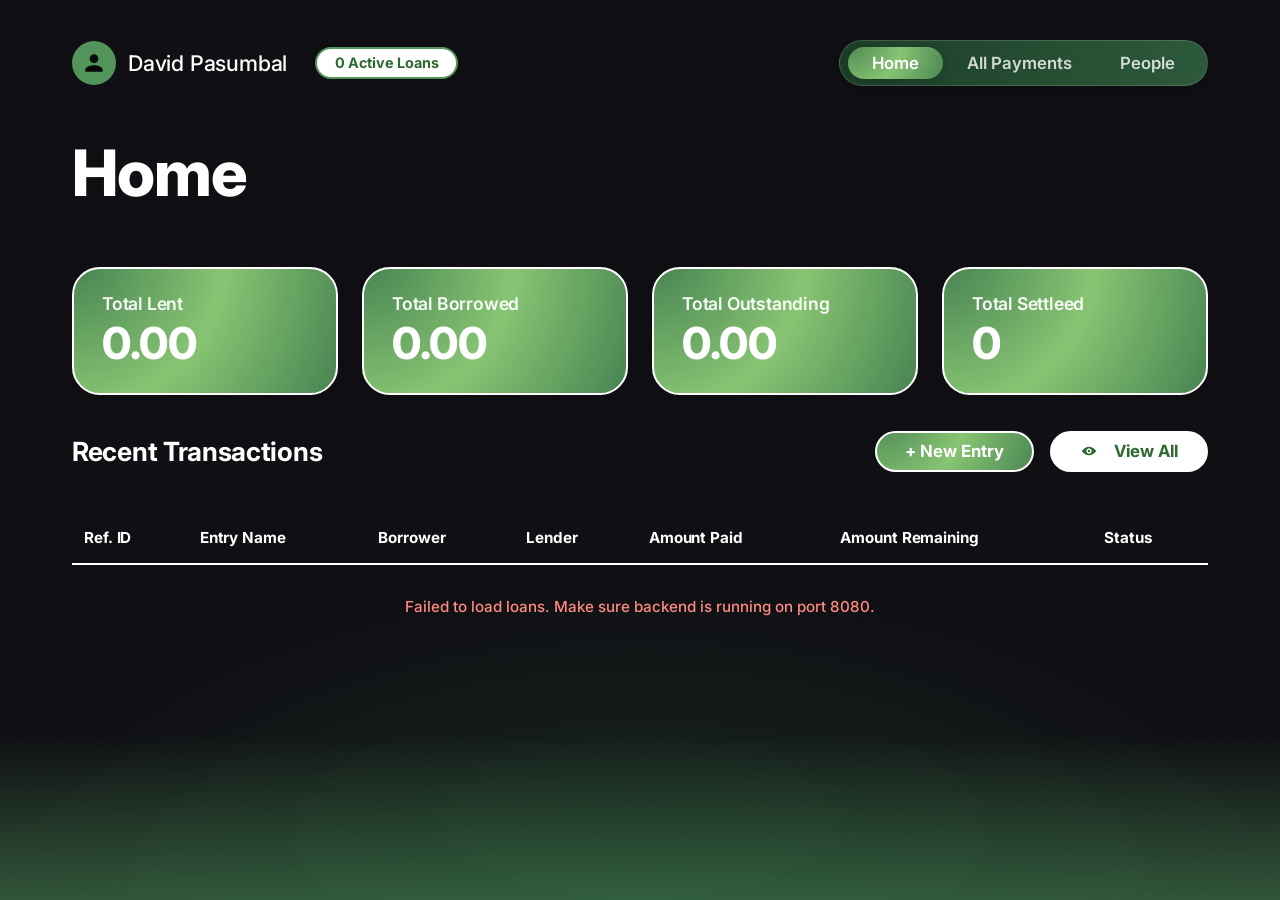
==== commit 995fcdf6: "feat: redesign search toolbar, apply styled delete confirmation modals, and fix dashboard stat cards" ====
--- a/index.html
+++ b/index.html
@@ -119,34 +119,43 @@
                 const overdueAlerts = [];
 
                 loans.forEach(loan => {
-                    const isLender = loan.lenderPersonId === USER_ID;
-                    const isBorrower = loan.borrowerPersonId === USER_ID;
                     const remaining = loan.amountRemaining || 0;
                     const borrowed = loan.amountBorrowed || 0;
                     const paid = borrowed - remaining;
+
+                    // Lent = David is the lender (money owed to David)
+                    // Borrowed = David is the borrower (money David owes)
+                    // Since this is a personal tracker, sum everything:
+                    // Entries where lenderPersonName matches the profile name = Total Lent
+                    // Entries where borrowerPersonName matches the profile name = Total Borrowed
+                    const profileName = (document.querySelector('.profile-name')?.textContent || '').toLowerCase();
+                    const lenderName = (loan.lenderPersonName || '').toLowerCase();
+                    const borrowerName = (loan.borrowerPersonName || loan.borrowerGroupName || '').toLowerCase();
+
+                    const isLender = profileName && lenderName && lenderName.includes(profileName.split(' ')[0]);
+                    const isBorrower = profileName && borrowerName && borrowerName.includes(profileName.split(' ')[0]);
 
                     if (isLender) {
                         totalLent += borrowed;
                         outstandingLent += remaining;
                         totalSettled += paid;
-                    }
-                    if (isBorrower) {
+                    } else if (isBorrower) {
                         totalBorrowed += borrowed;
                         outstandingBorrowed += remaining;
                         totalSettled += paid;
+                    } else {
+                        // Entry not directly linked to profile name — count in both for summary
+                        totalLent += borrowed;
+                        outstandingLent += remaining;
+                        totalSettled += paid;
                     }
 
-                    // Installment alerts
-                    if (loan.installmentPlan && loan.installmentPlan.terms && (isLender || isBorrower)) {
+                    // Installment alerts — show for all entries
+                    if (loan.installmentPlan && loan.installmentPlan.terms) {
                         loan.installmentPlan.terms.forEach(term => {
                             const status = term.status ? term.status.toUpperCase() : '';
                             if (status === 'DELINQUENT') {
-                                overdueAlerts.push({
-                                    loan,
-                                    term,
-                                    isLender,
-                                    isBorrower
-                                });
+                                overdueAlerts.push({ loan, term, isLender: true, isBorrower: false });
                             }
                         });
                     }
--- a/styles.css
+++ b/styles.css
@@ -131,6 +131,8 @@
     color: #ffffff;
     text-align: left;
     letter-spacing: -1px;
+    margin-top: 0;
+    margin-bottom: -1.5rem;
 }
 
 /* Metrics Cards Grid */
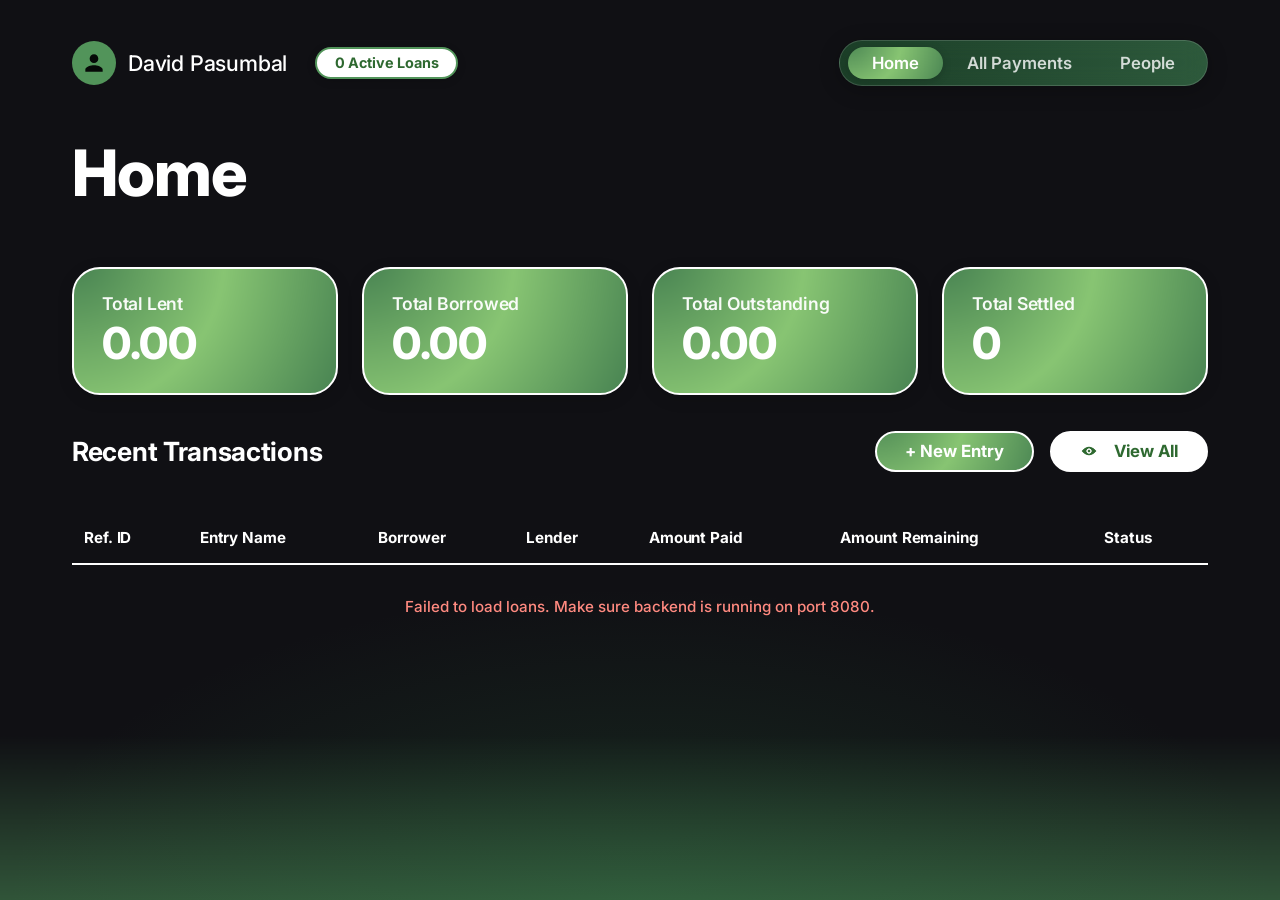
==== commit fbb9f1db: "modified outstanding balance" ====
--- a/index.html
+++ b/index.html
@@ -1,5 +1,6 @@
 <!DOCTYPE html>
 <html lang="en">
+
 <head>
     <meta charset="UTF-8">
     <meta name="viewport" content="width=device-width, initial-scale=1.0">
@@ -7,12 +8,14 @@
     <meta name="description" content="Overview dashboard of your loan tracking.">
     <link rel="stylesheet" href="styles.css?v=4">
 </head>
+
 <body>
     <header class="header">
         <div class="profile">
             <div class="profile-avatar">
                 <svg viewBox="0 0 24 24">
-                    <path d="M12 12c2.21 0 4-1.79 4-4s-1.79-4-4-4-4 1.79-4 4 1.79 4 4 4zm0 2c-2.67 0-8 1.34-8 4v2h16v-2c0-2.66-5.33-4-8-4z"/>
+                    <path
+                        d="M12 12c2.21 0 4-1.79 4-4s-1.79-4-4-4-4 1.79-4 4 1.79 4 4 4zm0 2c-2.67 0-8 1.34-8 4v2h16v-2c0-2.66-5.33-4-8-4z" />
                 </svg>
             </div>
             <span class="profile-name">David Pasumbal</span>
@@ -44,18 +47,20 @@
                 <span class="metric-value" id="total-outstanding">0.00</span>
             </div>
             <div class="metric-card">
-                <span class="metric-label">Total Settleed</span>
+                <span class="metric-label">Total Settled</span>
                 <span class="metric-value" id="total-settled">0</span>
             </div>
         </section>
 
         <section class="transactions-section">
-            <div class="section-header" style="display: flex; justify-content: space-between; align-items: center; margin-bottom: 1.5rem;">
+            <div class="section-header"
+                style="display: flex; justify-content: space-between; align-items: center; margin-bottom: 1.5rem;">
                 <h2 class="section-title" style="margin-bottom: 0;">Recent Transactions</h2>
                 <div class="actions-header" style="display: flex; gap: 1rem; align-items: center;">
                     <a href="entry-detail.html" class="btn-new-entry">+ New Entry</a>
                     <a href="all-payments.html" class="btn-view-all" style="display: flex; align-items: center;">
-                        <img src="greenview.png" style="width: 18px; height: 18px; margin-right: 0.5rem;" alt="View All">
+                        <img src="greenview.png" style="width: 18px; height: 18px; margin-right: 0.5rem;"
+                            alt="View All">
                         View All
                     </a>
                 </div>
@@ -104,12 +109,13 @@
                 const loans = await response.json();
 
                 // Update active loans badge
-                const activeLoansCount = loans.filter(l => l.paymentStatus !== 'PAID').length;
+                const activeLoansCount = loans.filter(l => l.paymentStatus !== 'PAID' && Math.round(l.amountRemaining || 0) > 0).length;
                 const activeBadge = document.getElementById('active-loans-count');
                 if (activeBadge) {
                     activeBadge.innerHTML = `<strong>${activeLoansCount}</strong> Active Loan${activeLoansCount !== 1 ? 's' : ''}`;
                 }
 
+                // Calculate metrics
                 // Calculate metrics
                 let totalLent = 0;
                 let totalBorrowed = 0;
@@ -118,20 +124,17 @@
                 let totalSettled = 0;
                 const overdueAlerts = [];
 
+                const profileName = (document.querySelector('.profile-name')?.textContent || '').toLowerCase().trim();
+
                 loans.forEach(loan => {
                     const remaining = loan.amountRemaining || 0;
                     const borrowed = loan.amountBorrowed || 0;
                     const paid = borrowed - remaining;
 
-                    // Lent = David is the lender (money owed to David)
-                    // Borrowed = David is the borrower (money David owes)
-                    // Since this is a personal tracker, sum everything:
-                    // Entries where lenderPersonName matches the profile name = Total Lent
-                    // Entries where borrowerPersonName matches the profile name = Total Borrowed
-                    const profileName = (document.querySelector('.profile-name')?.textContent || '').toLowerCase();
                     const lenderName = (loan.lenderPersonName || '').toLowerCase();
                     const borrowerName = (loan.borrowerPersonName || loan.borrowerGroupName || '').toLowerCase();
 
+                    // Check if current profile is Lender or Borrower
                     const isLender = profileName && lenderName && lenderName.includes(profileName.split(' ')[0]);
                     const isBorrower = profileName && borrowerName && borrowerName.includes(profileName.split(' ')[0]);
 
@@ -143,11 +146,6 @@
                         totalBorrowed += borrowed;
                         outstandingBorrowed += remaining;
                         totalSettled += paid;
-                    } else {
-                        // Entry not directly linked to profile name — count in both for summary
-                        totalLent += borrowed;
-                        outstandingLent += remaining;
-                        totalSettled += paid;
                     }
 
                     // Installment alerts — show for all entries
@@ -155,18 +153,24 @@
                         loan.installmentPlan.terms.forEach(term => {
                             const status = term.status ? term.status.toUpperCase() : '';
                             if (status === 'DELINQUENT') {
-                                overdueAlerts.push({ loan, term, isLender: true, isBorrower: false });
+                                overdueAlerts.push({ loan, term, isLender, isBorrower });
                             }
                         });
                     }
                 });
 
-                const totalOutstanding = outstandingLent + outstandingBorrowed;
+                // CHOOSE ONE OPTION BELOW FOR TOTAL OUTSTANDING:
+
+                // Option A: Net Balance (Borrowed Debt minus Lent Receivables) -> Result: 44,500
+                const totalOutstanding = outstandingBorrowed - outstandingLent;
+
+                // Option B: Pure True Debt Remaining (Only what David owes to others) -> Result: 47,500
+                // const totalOutstanding = outstandingBorrowed;
 
                 // Update UI elements
                 document.getElementById('total-lent').textContent = formatCurrency(totalLent);
                 document.getElementById('total-borrowed').textContent = formatCurrency(totalBorrowed);
-                
+
                 const outstandingEl = document.getElementById('total-outstanding');
                 outstandingEl.textContent = formatCurrency(totalOutstanding);
 
@@ -185,10 +189,10 @@
                     };
 
                     const amt = formatCurrency(alert.loan.installmentPlan.amountPerTerm);
-                    const lenderOrBorrowerMsg = alert.isBorrower 
+                    const lenderOrBorrowerMsg = alert.isBorrower
                         ? `You owe <strong>₱${amt}</strong> to <strong>${alert.loan.lenderPersonName || 'Lender'}</strong>`
                         : `<strong>${alert.loan.borrowerPersonName || alert.loan.borrowerGroupName || 'Borrower'}</strong> owes you <strong>₱${amt}</strong>`;
-                    
+
                     const formattedDate = new Date(alert.term.dueDate).toLocaleDateString('en-US', {
                         month: 'short', day: 'numeric', year: 'numeric'
                     });
@@ -221,9 +225,12 @@
                     // Display-only row — no click navigation
 
                     const amountPaid = (loan.amountBorrowed || 0) - (loan.amountRemaining || 0);
-                    
+
                     // Display status directly from database (UNPAID, PARTIALLY PAID, PAID)
-                    const displayStatus = loan.paymentStatus || 'UNPAID';
+                    let displayStatus = loan.paymentStatus || 'UNPAID';
+                    if (Math.round(loan.amountRemaining || 0) <= 0) {
+                        displayStatus = 'PAID';
+                    }
                     const statusClass = displayStatus.toLowerCase().replace(/ /g, '-');
 
                     row.innerHTML = `
@@ -253,4 +260,5 @@
         document.addEventListener('DOMContentLoaded', loadDashboard);
     </script>
 </body>
-</html>
+
+</html>
